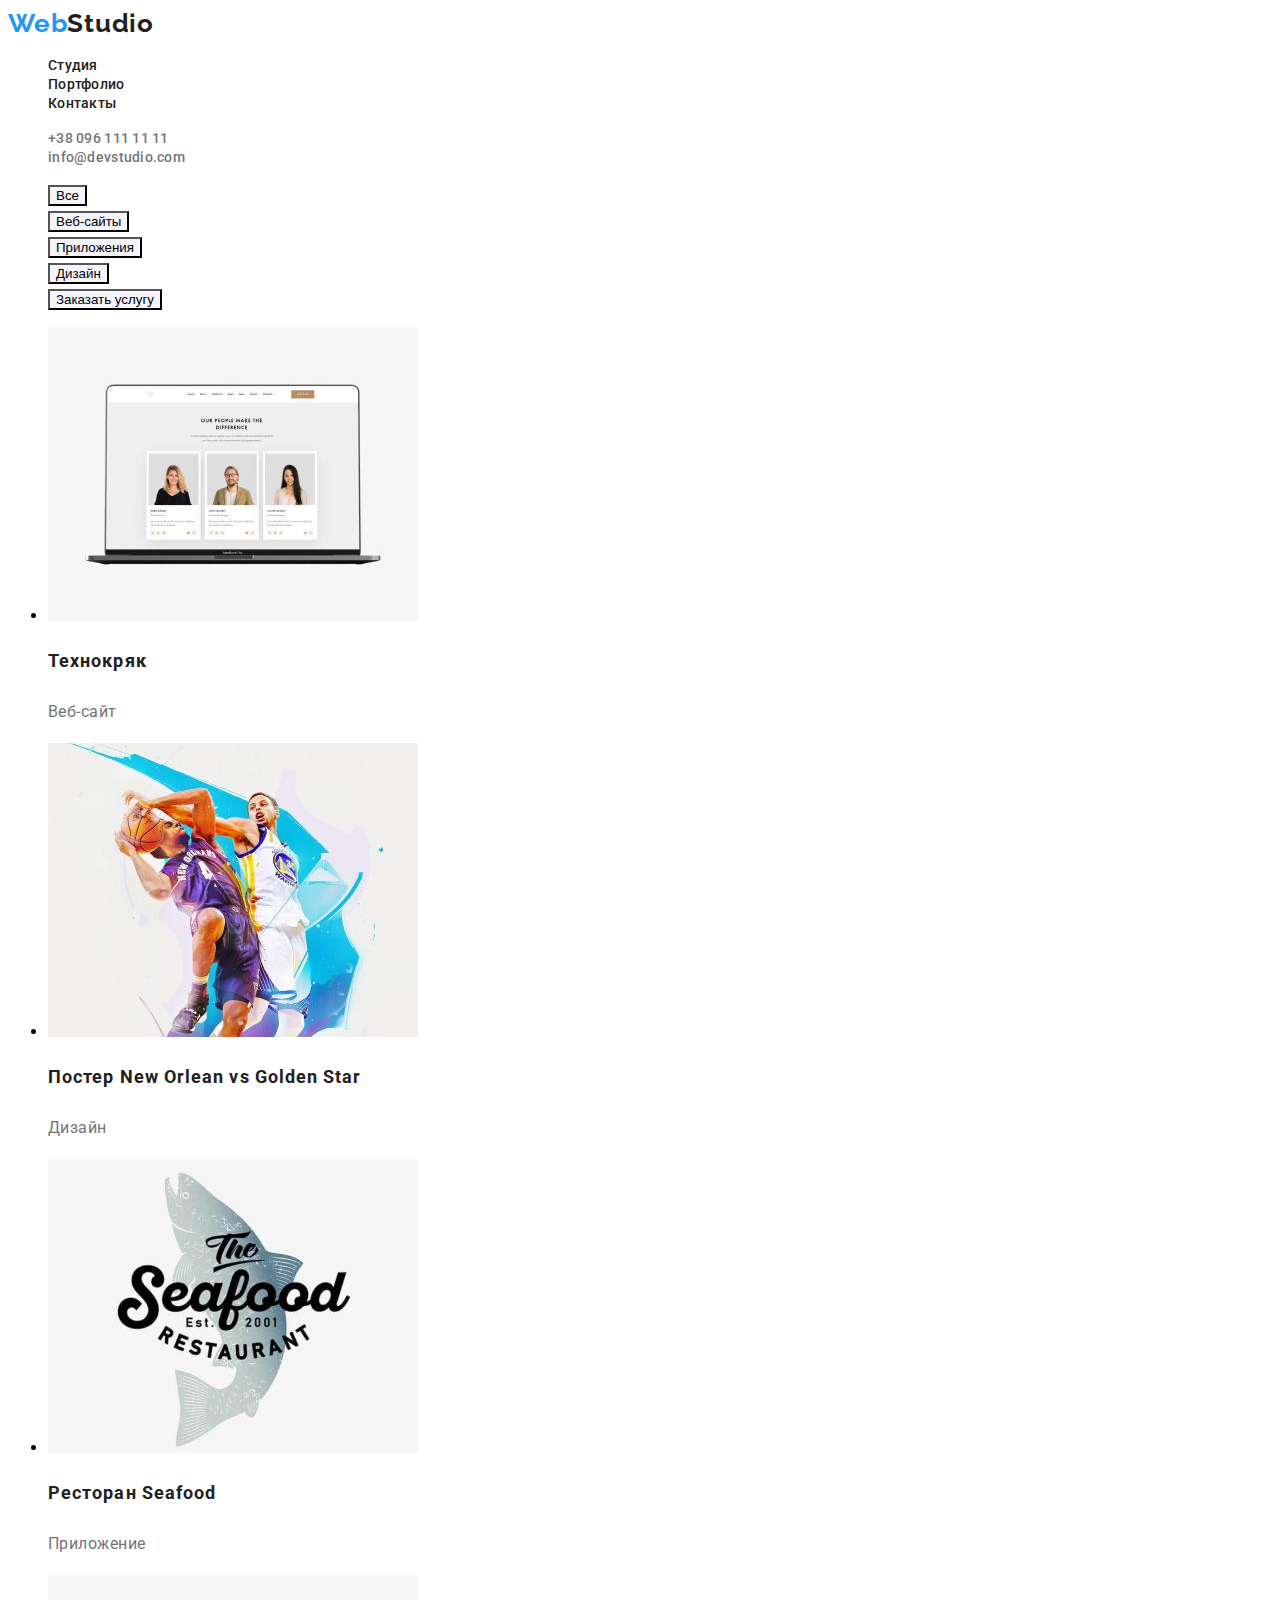
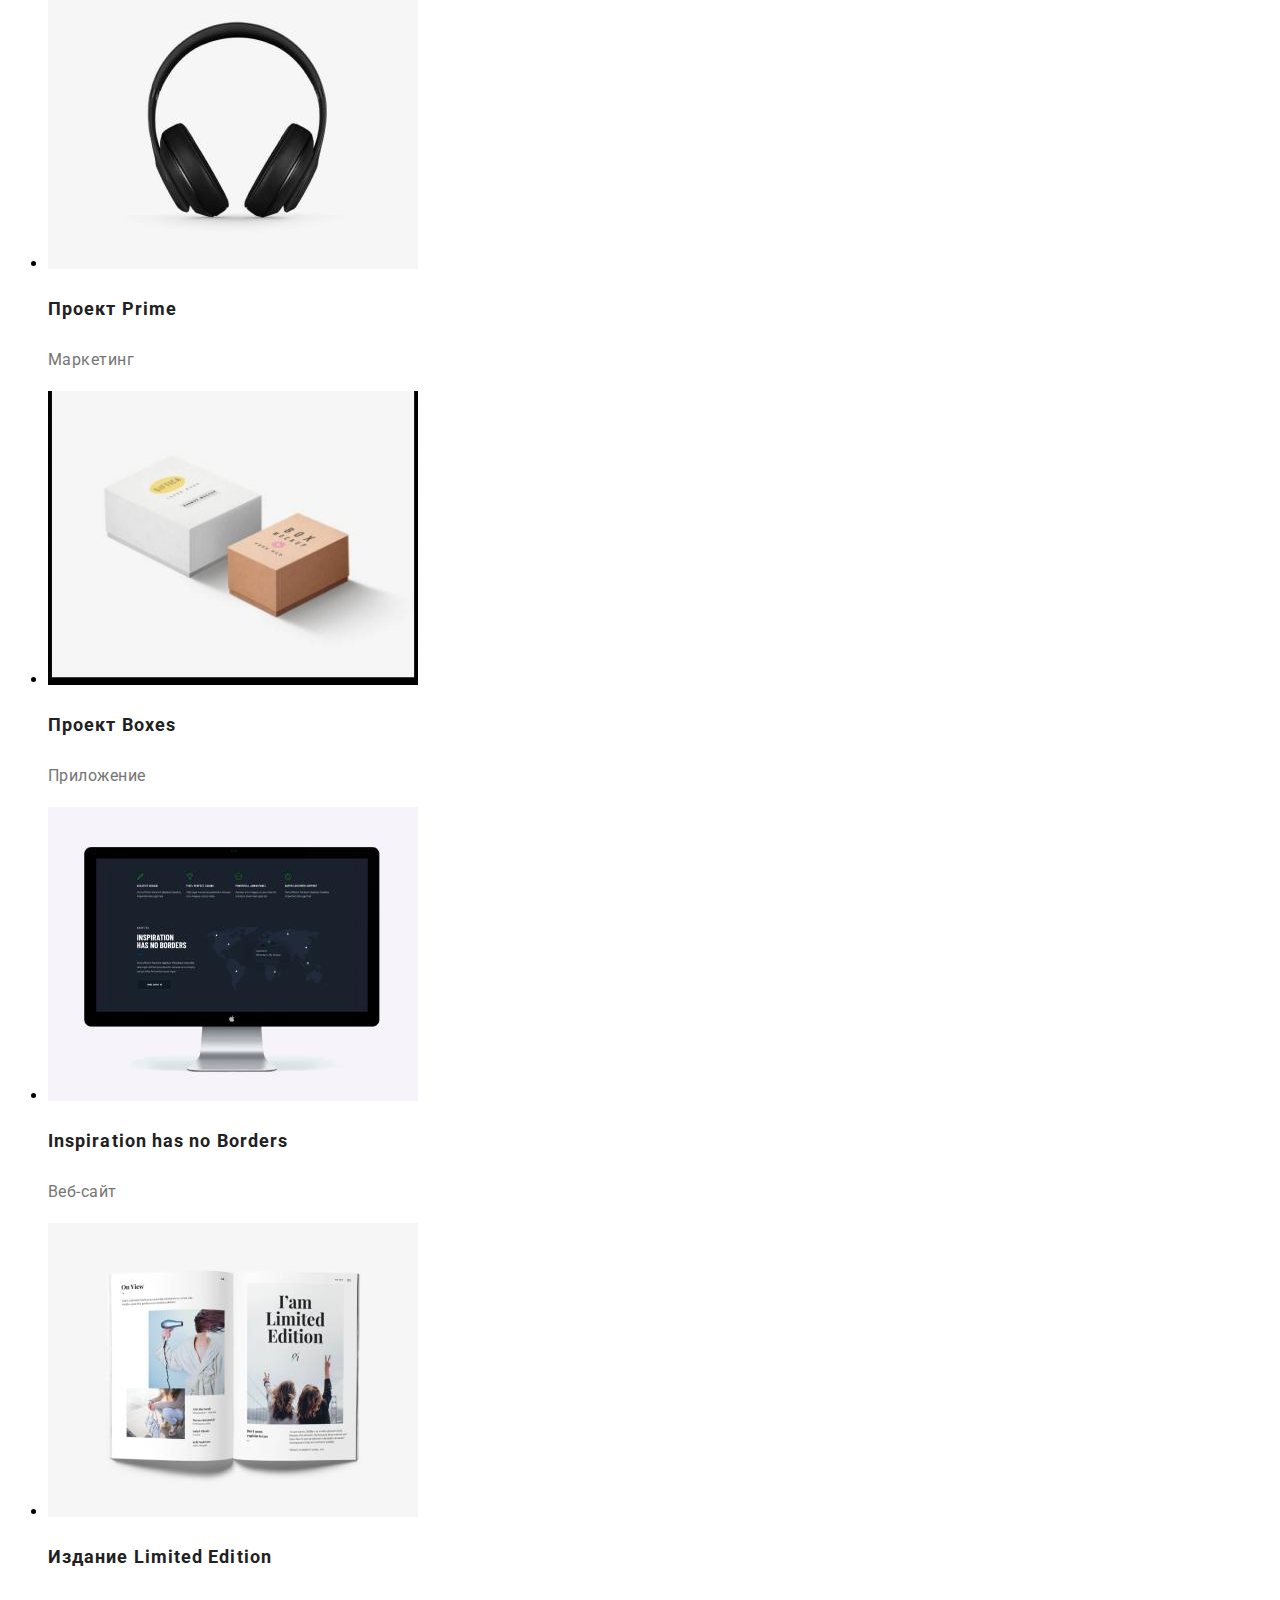
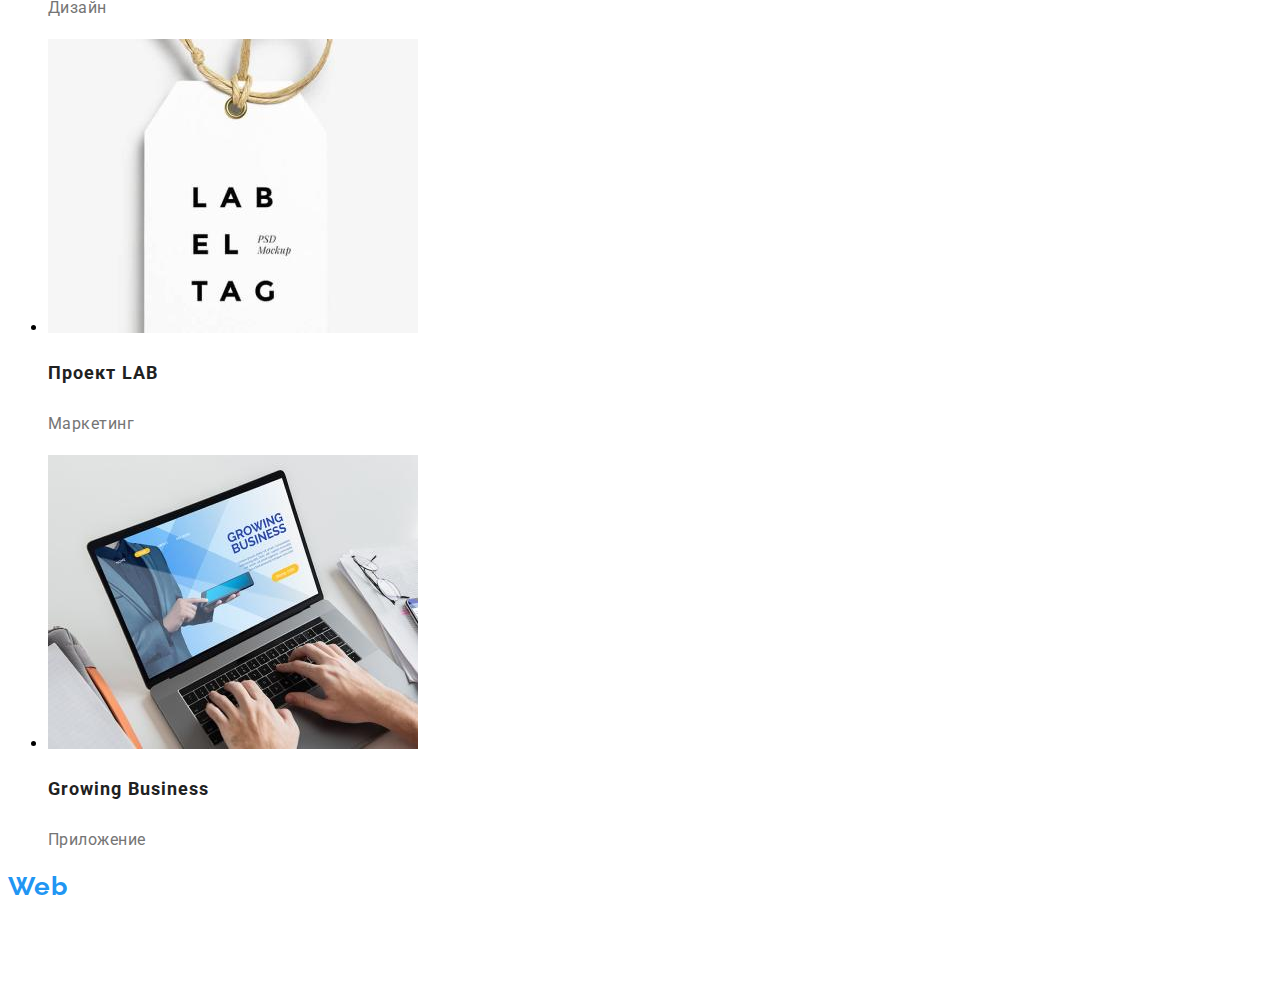
==== portfolio.html @ 53136eb0 "goit-markup-hw-02" ====
<!DOCTYPE html>
<html lang="ru">
<head>
    <meta charset="UTF-8">
    <meta http-equiv="X-UA-Compatible" content="IE=edge">
    <meta name="viewport" content="width=device-width, initial-scale=1.0">
    <title>Portfolio</title>
    <link rel="preconnect" href="https://fonts.googleapis.com">
    <link rel="preconnect" href="https://fonts.gstatic.com" crossorigin>
    <link href="https://fonts.googleapis.com/css2?family=Raleway:wght@700&display=swap" rel="stylesheet">
    <link rel="preconnect" href="https://fonts.googleapis.com">
    <link rel="preconnect" href="https://fonts.gstatic.com" crossorigin>
    <link href="https://fonts.googleapis.com/css2?family=Roboto:wght@400;500;700&display=swap" rel="stylesheet">
    <link rel="stylesheet" href="/css/styles.css" />
</head>
<body>
    <header>
        <nav class="header-nav">
            <a class="link logo" href=""><span class="logo0" lang="en">Web</span><span class="logo1" lang="en">Studio</span></a>
            <ul class="list menu-list">
                <li>
                    <a class="menu-link link" href="index.html">Студия</a>
                </li>
                <li>
                    <a class="menu-link link" href="portfolio.html">Портфолио</a>
                </li>
                <li>
                    <a class="menu-link link" href="">Контакты</a>
                </li>
            </ul>
        </nav>
        <ul class="list menu-list">
            <li>
                <a class="header-contact link" href="tel:+380961111111">+38 096 111 11 11</a>
            </li>
            <li>
                <a class="header-contact link" href="mailto:info@devstudio.com">info@devstudio.com</a>
            </li>
        </ul>
    </header>
    <main>
        <section>
            <h2 hidden>Перечень услуг</h2>
            <ul class="list btn-menu">
                <li class="btn-list">
                    <button class="btn-item" type="button" cursor: pointer>Все</button>
                </li>
                <li class="btn-list">
                    <button class="btn-item" type="button">Веб-сайты</button>
                </li>
                <li class="btn-list">
                    <button class="btn-item" type="button">Приложения</button>
                </li>
                <li class="btn-list">
                    <button class="btn-item" type="button">Дизайн</button>
                </li>
                <li class="btn-list">
                    <button class="btn-item" type="button">Заказать услугу</button>
                </li>
            </ul>
            <ul>
                <li><img src="/images/Технокряк.jpg" alt="site" width="370" height="294">
                    <h3 class="project-title">Технокряк</h3>
                    <p class="project-body">Веб-сайт</p>
                </li>
                <li><img src="/images/Постер.jpg" alt="design" width="370" height="294">
                    <h3 class="project-title">Постер <span lang="en">New Orlean vs Golden Star</span> </h3>
                    <p class="project-body">Дизайн</p>
                </li>
                <li><img src="/images/Ресторан.jpg" alt="app" width="370" height="294">
                    <h3 class="project-title">Ресторан <span lang="en">Seafood</span></h3>
                    <p class="project-body">Приложение</p>
                </li>
                <li><img src="/images/Prime.jpg" alt="marketing" width="370" height="294"">
                    <h3 class="project-title">Проект <span lang="en">Prime</span></h3>
                    <p class="project-body">Маркетинг</p>
                </li>
                <li><img src="/images/Boxes.jpg" alt="app" width="370" height="294">
                    <h3 class="project-title">Проект <span lang="en">Boxes</span></h3>
                    <p class="project-body">Приложение</p>
                
                </li>
                <li><img src="/images/Inspiration.jpg" alt="site" width="370" height="294">
                    <h3 class="project-title" lang="en">Inspiration has no Borders</h3>
                    <p class="project-body">Веб-сайт</p>
                </li>
                <li><img src="/images/Издание.jpg" alt="design" width="370" height="294">
                    <h3 class="project-title">Издание <span lang="en">Limited Edition</span></h3>
                    <p class="project-body">Дизайн</p>
                </li>
                <li><img src="/images/LAB.jpg" alt="marketing" width="370" height="294">
                    <h3 class="project-title">Проект <span lang="en">LAB</span></h3>
                    <p class="project-body">Маркетинг</p>
                </li>
                <li><img src="/images/Growing.jpg" alt="app" width="370" height="294">
                    <h3 class="project-title" lang="en">Growing Business</h3>
                    <p class="project-body">Приложение</p>
                </li>
            </ul>
        </section>
        

    </main>
    <footer>
        <a class="link logo" href=""><span class="logo0" lang="en">Web</span><span class="logo2" lang="en">Studio</span></a>
        <address>
            <a class="address-city" href="https://goo.gl/maps/vY3BDn3XB5CnUUM28" target="_blank" rel="noopener noferrer">г.
                Киев, пр-т Леси Украинки,26</a>
            <ul class=" list menu-list">
                <li>
                    <a class="footer-contact link" href="info@example.com">info@example.com</a>
                </li>
                <li>
                    <a class="footer-contact link" href="tel:+380991111111">+38 099 111 11 11</a>
                </li>
            </ul>
        </address>
    </footer>
</body>
</html>
---- css/styles.css ----
:root {
  --header-color: #212121;
  --logo-color: #2196f3;
  --primary-title-color: #212121;
  --second-title-color: #ffffff;
  --primary-text-color: #757575;
  --second-text-color: #ffffff;
  --accent-text-color: #2196f3;
}

body {
  font-family: "Roboto", sans-serif;
}

.list {
  list-style: none;
}

.link {
  text-decoration: none;
}

/*Studio-header*/

.logo0 {
  font-family: "Raleway";
  font-style: normal;
  font-weight: bold;
  font-size: 26px;
  line-height: 1.19;
  letter-spacing: 0.03em;
  color: var(--logo-color);
}

.logo1 {
  font-family: "Raleway";
  font-style: normal;
  font-weight: bold;
  font-size: 26px;
  line-height: 1.19;
  letter-spacing: 0.03em;
  color: var(--primary-title-color);
}

.menu-link {
  font-weight: 500;
  font-size: 14px;
  line-height: 1.14;
  letter-spacing: 0.02em;
  color: var(--header-color);
}

.menu-link:hover,
.menu-link:focus {
  color: var(--accent-text-color);
}

.header-contact:hover,
.header-contact:focus {
  color: var(--accent-text-color);
}

.header-contact {
  font-weight: 500;
  font-size: 14px;
  line-height: 1.14;
  letter-spacing: 0.02em;
  color: var(--primary-text-color);
}

/*Studio-main*/

.main-title {
  font-weight: 900;
  font-size: 44px;
  line-height: 1.36;
  letter-spacing: 0.06em;
  color: var(--second-title-color);
}

.btn-title {
  background: #2196f3;
  box-shadow: 0px 4px 4px rgba(0, 0, 0, 0.15);
  border-radius: 4px;
  color: var(--second-title-color);
}

.attribute-title {
  font-weight: bold;
  font-size: 14px;
  line-height: 1.14;
  letter-spacing: 0.03em;
  color: var(--primary-title-color);
}

.attribute-body {
  font-size: 14px;
  line-height: 1.71;
  letter-spacing: 0.03em;
  color: var(--primary-text-color);
}

.second-title {
  font-weight: bold;
  font-size: 36px;
  line-height: 1.16;
  letter-spacing: 0.03em;
  color: var(--primary-title-color);
}

.team-title {
  font-weight: bold;
  font-size: 36px;
  line-height: 1.16;
  letter-spacing: 0.03em;
  color: var(--primary-title-color);
}

.team-name {
  font-weight: 500;
  font-size: 16px;
  line-height: 1.18;
  letter-spacing: 0.03em;
  color: var(--primary-title-color);
}

.team-pos {
  font-size: 16px;
  line-height: 1.18;
  letter-spacing: 0.03em;
  color: var(--primary-text-color);
}

/*Studio-footer*/

.logo2 {
  font-family: "Raleway";
  font-style: normal;
  font-weight: bold;
  font-size: 26px;
  line-height: 1.19;
  letter-spacing: 0.03em;
  color: var(--second-title-color);
}

.address-city {
  font-weight: normal;
  font-size: 14px;
  line-height: 1.71;
  letter-spacing: 0.03em;
  color: var(--second-text-color);
}

.footer-contact {
  font-weight: 500;
  font-size: 14px;
  line-height: 1.71;
  letter-spacing: 0.03em;
  color: rgba(255, 255, 255, 0.6);
}

.footer-contact:hover,
.footer-contact:focus {
  color: var(--accent-text-color);
}

/*Portfolio-main*/

.btn-menu {
  font-weight: 500;
  font-size: 16px;
  line-height: 1.62;
  letter-spacing: 0.03em;
  color: var(--primary-title-color);
}

.btn-item {
  background-color: #f5f4fa;
}

.btn-item:hover,
.btn-item:focus {
  color: var(--second-title-color);
  background-color: var(--accent-text-color);
}

.project-title {
  font-weight: bold;
  font-size: 18px;
  line-height: 2;
  letter-spacing: 0.06em;
  color: var(--primary-title-color);
}

.project-body {
  font-size: 16px;
  line-height: 1.87;
  letter-spacing: 0.03em;
  color: var(--primary-text-color);
}
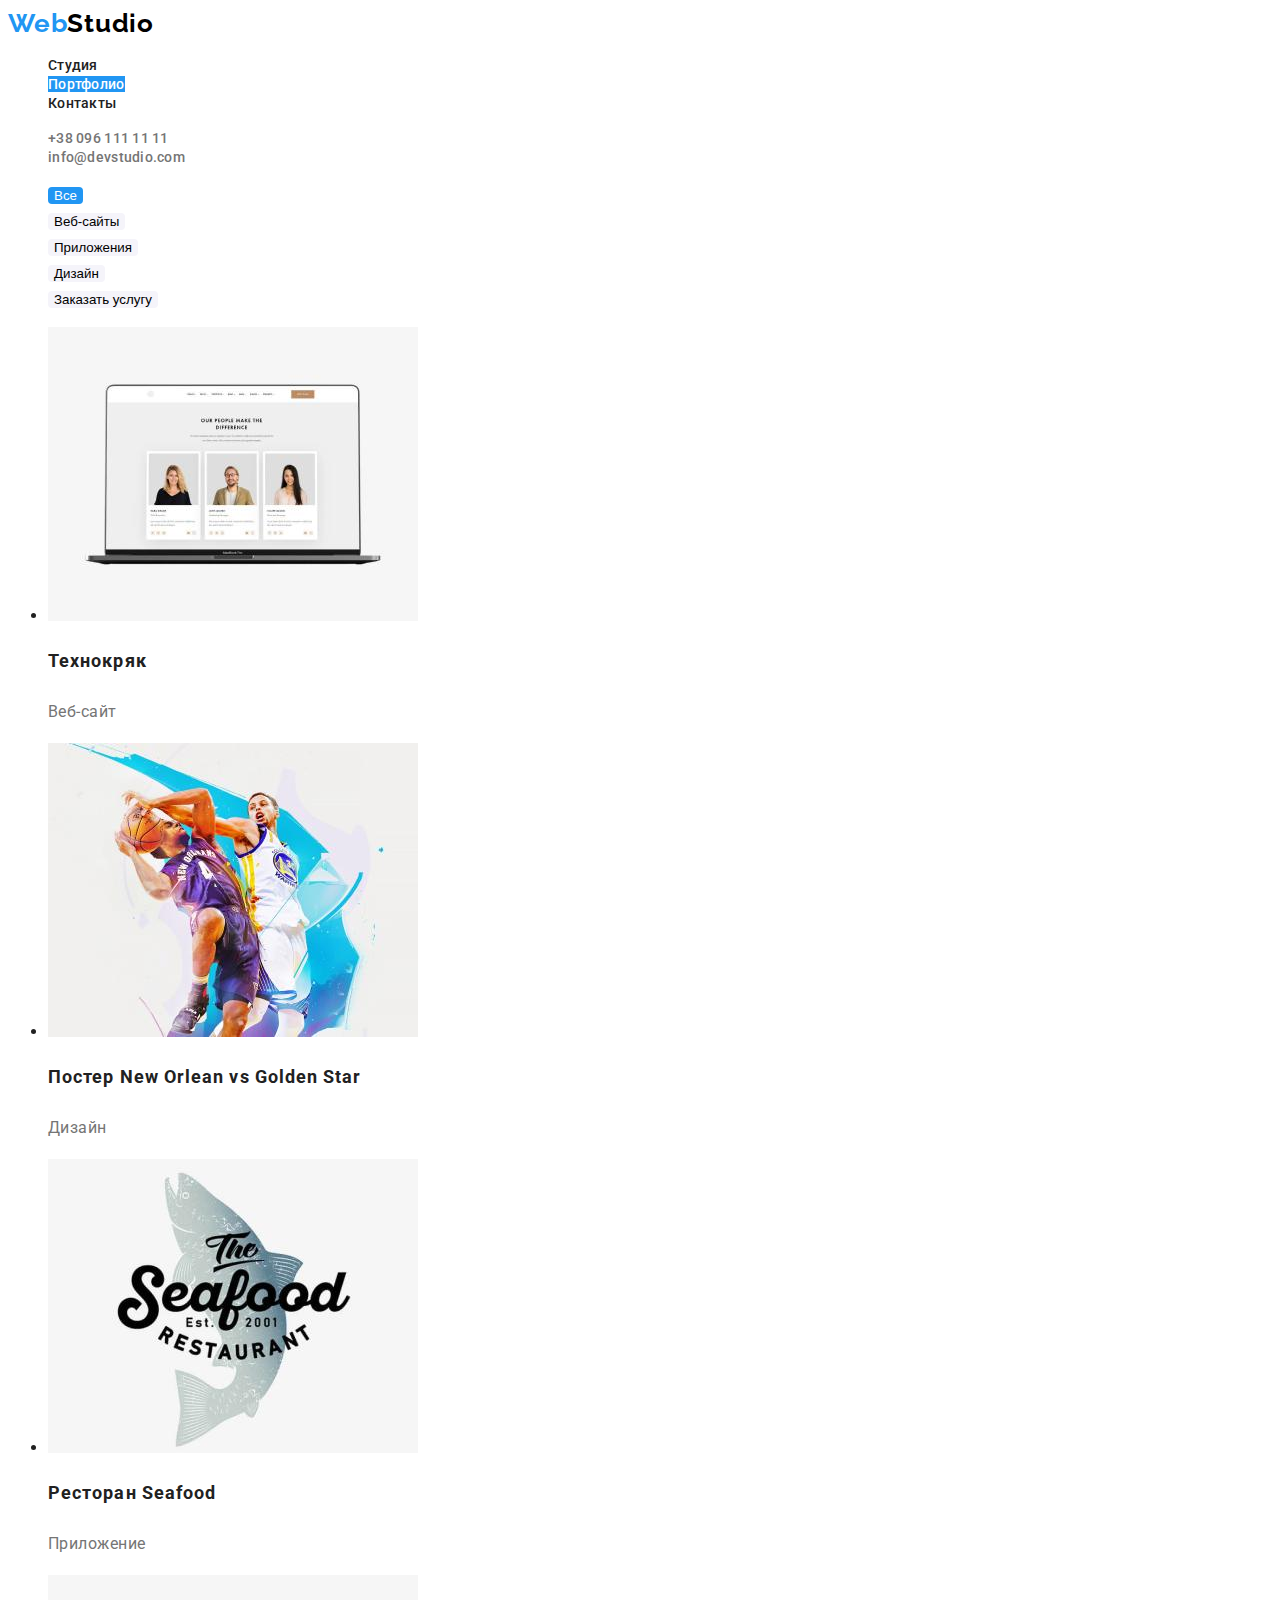
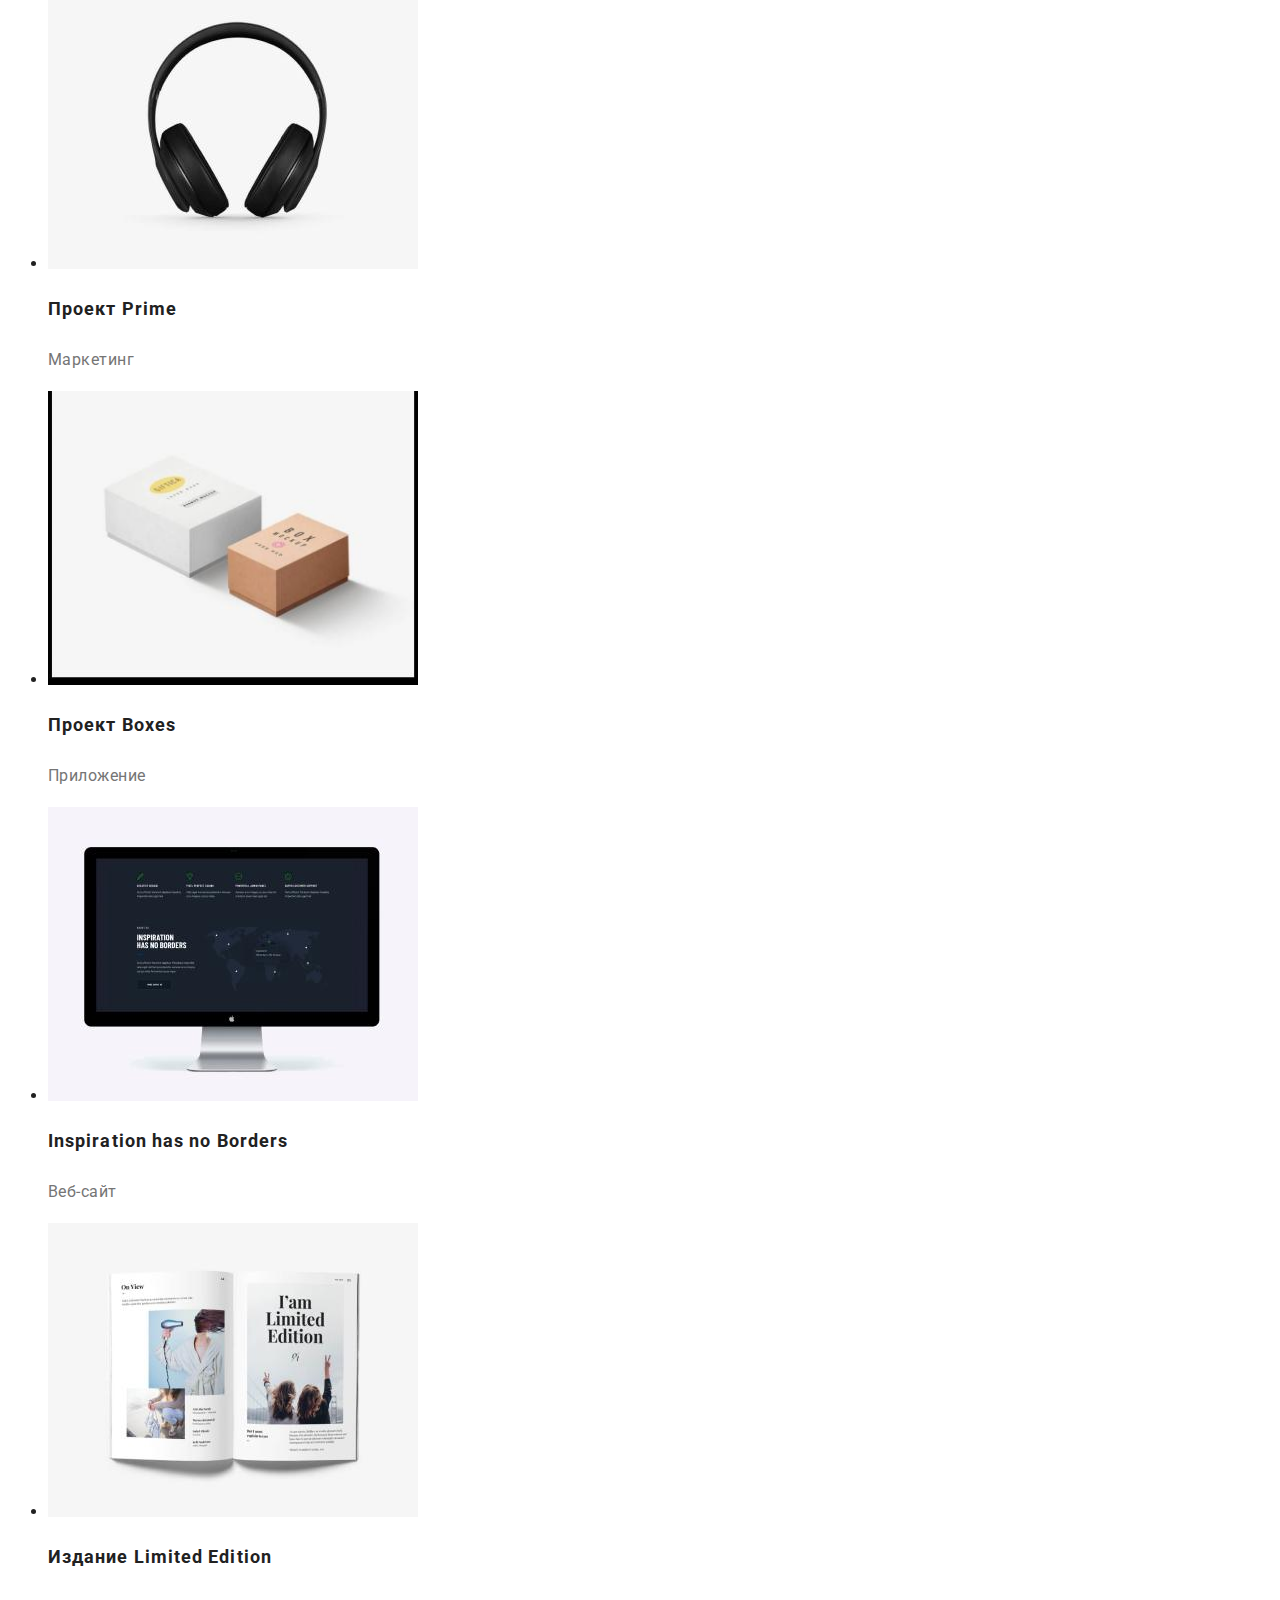
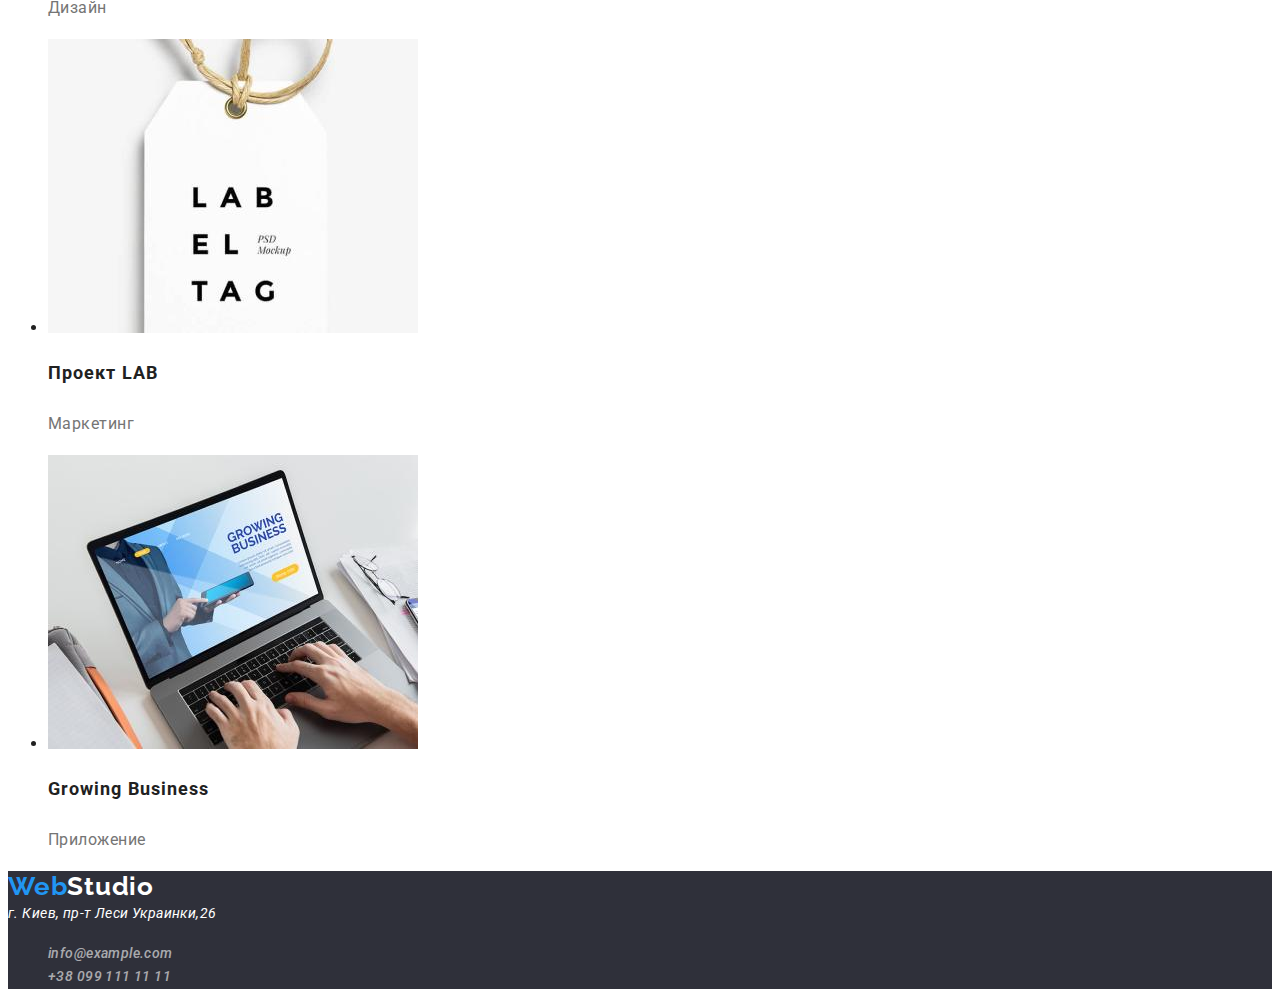
==== commit 4ecbdccf: "goit-markup-hw-02" ====
--- a/portfolio.html
+++ b/portfolio.html
@@ -16,13 +16,13 @@
 <body>
     <header>
         <nav class="header-nav">
-            <a class="link logo" href=""><span class="logo0" lang="en">Web</span><span class="logo1" lang="en">Studio</span></a>
+            <a class="link logo" href="">Web<span class="logo1" lang="en">Studio</span></a>
             <ul class="list menu-list">
                 <li>
-                    <a class="menu-link link" href="index.html">Студия</a>
+                    <a class="menu-link link " href="index.html">Студия</a>
                 </li>
                 <li>
-                    <a class="menu-link link" href="portfolio.html">Портфолио</a>
+                    <a class="menu-link link current" href="portfolio.html">Портфолио</a>
                 </li>
                 <li>
                     <a class="menu-link link" href="">Контакты</a>
@@ -43,7 +43,7 @@
             <h2 hidden>Перечень услуг</h2>
             <ul class="list btn-menu">
                 <li class="btn-list">
-                    <button class="btn-item" type="button" cursor: pointer>Все</button>
+                    <button class="btn-item active" type="button">Все</button>
                 </li>
                 <li class="btn-list">
                     <button class="btn-item" type="button">Веб-сайты</button>
@@ -101,11 +101,10 @@
         
 
     </main>
-    <footer>
-        <a class="link logo" href=""><span class="logo0" lang="en">Web</span><span class="logo2" lang="en">Studio</span></a>
+    <footer class="hero">
+        <a class="link logo" href="">Web<span class="logo2" lang="en">Studio</span></a>
         <address>
-            <a class="address-city" href="https://goo.gl/maps/vY3BDn3XB5CnUUM28" target="_blank" rel="noopener noferrer">г.
-                Киев, пр-т Леси Украинки,26</a>
+            <a class="address-city link" href="https://goo.gl/maps/vY3BDn3XB5CnUUM28">г. Киев, пр-т Леси Украинки,26</a>
             <ul class=" list menu-list">
                 <li>
                     <a class="footer-contact link" href="info@example.com">info@example.com</a>
--- a/css/styles.css
+++ b/css/styles.css
@@ -1,15 +1,18 @@
 :root {
   --header-color: #212121;
   --logo-color: #2196f3;
-  --primary-title-color: #212121;
-  --second-title-color: #ffffff;
+  --logo1-color: #000000;
+  --hero-color: #2f303a;
+  --primary-title-color: #ffffff;
   --primary-text-color: #757575;
-  --second-text-color: #ffffff;
-  --accent-text-color: #2196f3;
+  --btn-item-color: #f5f4fa;
+  --footer-contact: rgba(255, 255, 255, 0.6);
+  --team-color: #f5f4fa;
 }
 
 body {
   font-family: "Roboto", sans-serif;
+  color: var(--header-color);
 }
 
 .list {
@@ -22,7 +25,7 @@
 
 /*Studio-header*/
 
-.logo0 {
+.logo {
   font-family: "Raleway";
   font-style: normal;
   font-weight: bold;
@@ -33,13 +36,13 @@
 }
 
 .logo1 {
-  font-family: "Raleway";
+  font-family: Raleway;
   font-style: normal;
   font-weight: bold;
   font-size: 26px;
   line-height: 1.19;
   letter-spacing: 0.03em;
-  color: var(--primary-title-color);
+  color: var(--logo1-color);
 }
 
 .menu-link {
@@ -50,14 +53,17 @@
   color: var(--header-color);
 }
 
+.current:hover {
+  color: var(--logo-color);
+}
+
 .menu-link:hover,
-.menu-link:focus {
-  color: var(--accent-text-color);
-}
-
+.menu-link:focus,
 .header-contact:hover,
-.header-contact:focus {
-  color: var(--accent-text-color);
+.header-contact:focus,
+.footer-contact:hover,
+.footer-contact:focus {
+  color: var(--logo-color);
 }
 
 .header-contact {
@@ -69,20 +75,31 @@
 }
 
 /*Studio-main*/
+
+.hero {
+  background-color: var(--hero-color);
+}
 
 .main-title {
   font-weight: 900;
   font-size: 44px;
   line-height: 1.36;
   letter-spacing: 0.06em;
-  color: var(--second-title-color);
+  color: var(--primary-title-color);
 }
 
 .btn-title {
-  background: #2196f3;
+  font-family: "Roboto";
+  font-style: normal;
+  font-weight: bold;
+  font-size: 16px;
+  line-height: 1.87;
+  background: var(--logo-color);
   box-shadow: 0px 4px 4px rgba(0, 0, 0, 0.15);
+  border: 0;
   border-radius: 4px;
-  color: var(--second-title-color);
+  color: var(--primary-title-color);
+  cursor: pointer;
 }
 
 .attribute-title {
@@ -90,7 +107,7 @@
   font-size: 14px;
   line-height: 1.14;
   letter-spacing: 0.03em;
-  color: var(--primary-title-color);
+  color: var(--header-color);
 }
 
 .attribute-body {
@@ -105,15 +122,19 @@
   font-size: 36px;
   line-height: 1.16;
   letter-spacing: 0.03em;
-  color: var(--primary-title-color);
-}
-
-.team-title {
+  color: var(--header-color);
+}
+
+.team {
+  background-color: #f5f4fa;
+}
+
+.team .team-title {
   font-weight: bold;
   font-size: 36px;
   line-height: 1.16;
   letter-spacing: 0.03em;
-  color: var(--primary-title-color);
+  color: var(--header-color);
 }
 
 .team-name {
@@ -121,7 +142,7 @@
   font-size: 16px;
   line-height: 1.18;
   letter-spacing: 0.03em;
-  color: var(--primary-title-color);
+  color: var(--header-color);
 }
 
 .team-pos {
@@ -140,7 +161,7 @@
   font-size: 26px;
   line-height: 1.19;
   letter-spacing: 0.03em;
-  color: var(--second-title-color);
+  color: var(--primary-title-color);
 }
 
 .address-city {
@@ -148,7 +169,7 @@
   font-size: 14px;
   line-height: 1.71;
   letter-spacing: 0.03em;
-  color: var(--second-text-color);
+  color: var(--primary-title-color);
 }
 
 .footer-contact {
@@ -156,32 +177,36 @@
   font-size: 14px;
   line-height: 1.71;
   letter-spacing: 0.03em;
-  color: rgba(255, 255, 255, 0.6);
-}
-
-.footer-contact:hover,
-.footer-contact:focus {
-  color: var(--accent-text-color);
+  color: var(--footer-contact);
 }
 
 /*Portfolio-main*/
 
 .btn-menu {
+  font-family: Roboto;
+  font-style: normal;
   font-weight: 500;
   font-size: 16px;
   line-height: 1.62;
   letter-spacing: 0.03em;
-  color: var(--primary-title-color);
+  color: var(--header-color);
 }
 
 .btn-item {
-  background-color: #f5f4fa;
+  border-radius: 4px;
+  border: 0;
+  background-color: var(--btn-item-color);
+  cursor: pointer;
 }
 
 .btn-item:hover,
 .btn-item:focus {
-  color: var(--second-title-color);
-  background-color: var(--accent-text-color);
+  color: var(--primary-title-color);
+  background-color: var(--logo-color);
+}
+
+.btn-item:active {
+  background-color: var(--logo-color);
 }
 
 .project-title {
@@ -189,7 +214,7 @@
   font-size: 18px;
   line-height: 2;
   letter-spacing: 0.06em;
-  color: var(--primary-title-color);
+  color: var(--header-color);
 }
 
 .project-body {
@@ -198,3 +223,15 @@
   letter-spacing: 0.03em;
   color: var(--primary-text-color);
 }
+
+.active,
+.btn-item:hover {
+  color: var(--primary-title-color);
+  background-color: var(--logo-color);
+}
+
+.current,
+.menu-link:hover {
+  color: var(--primary-title-color);
+  background-color: var(--logo-color);
+}
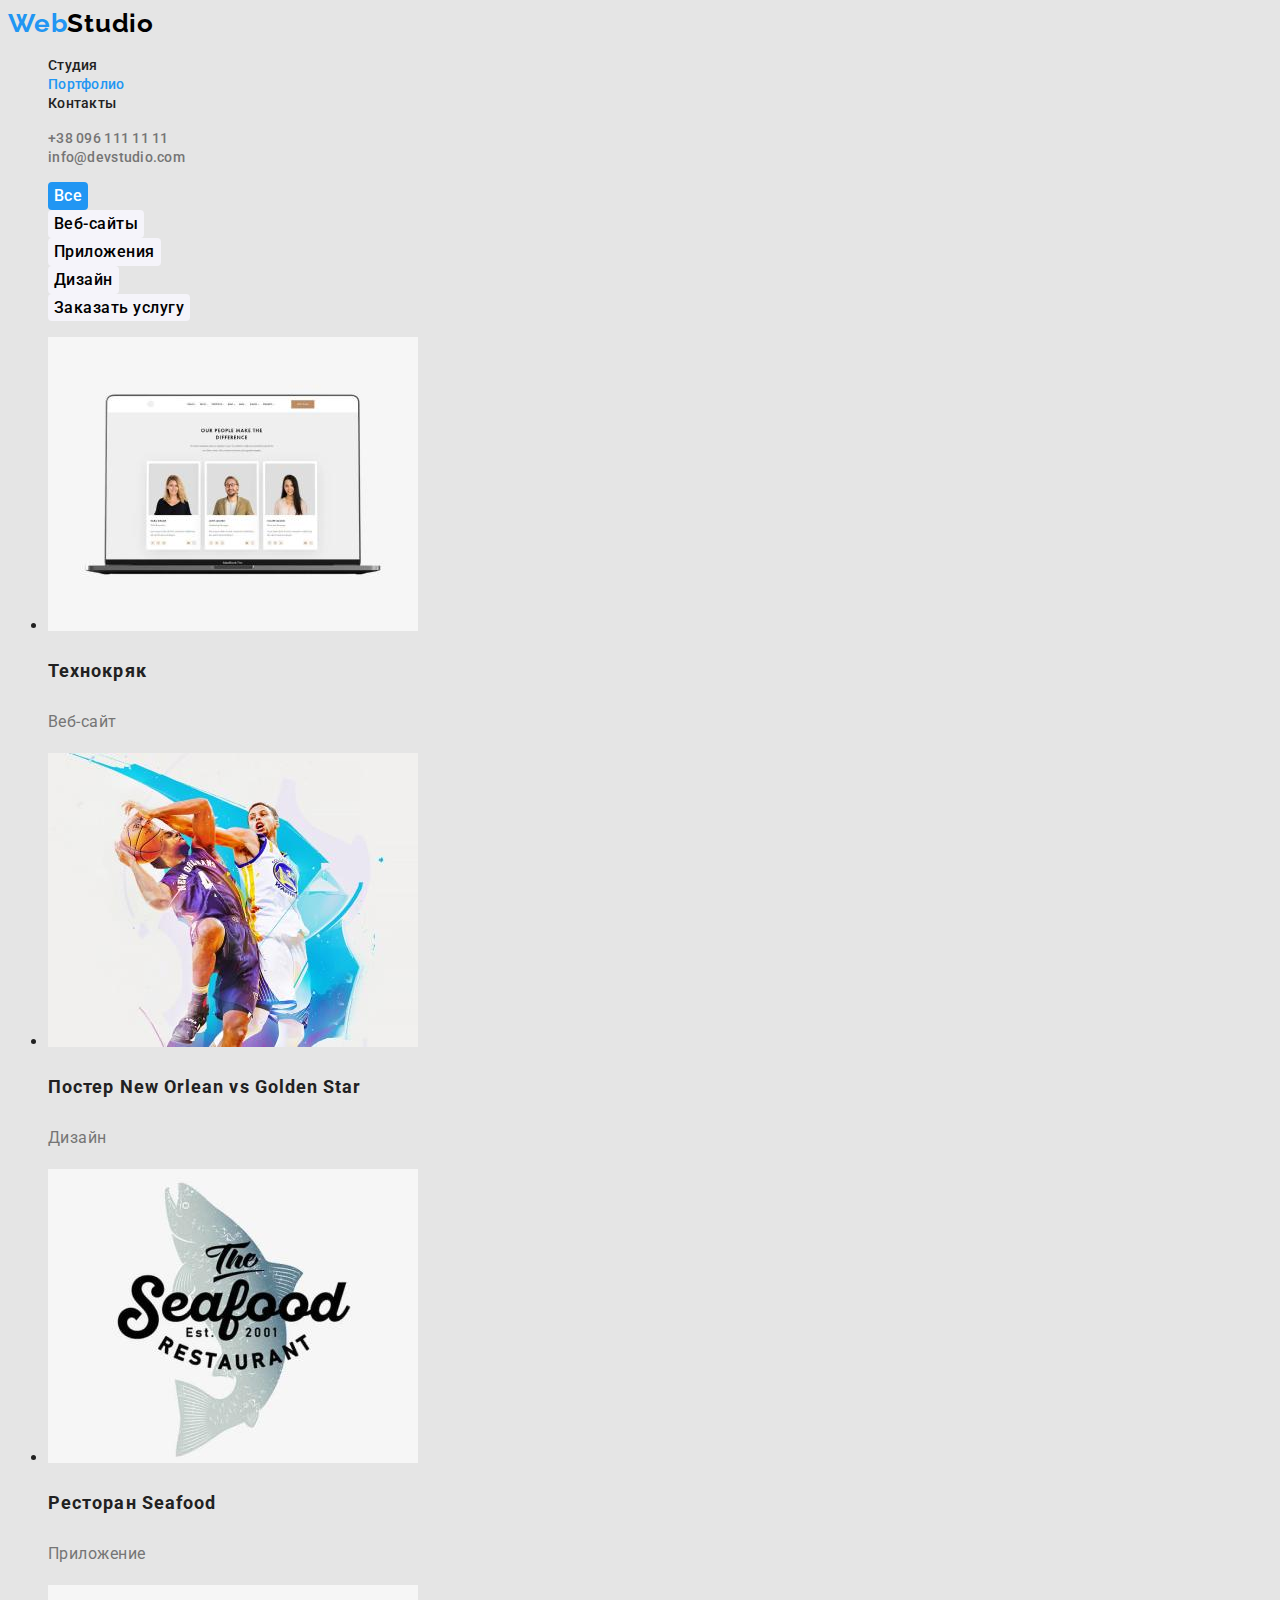
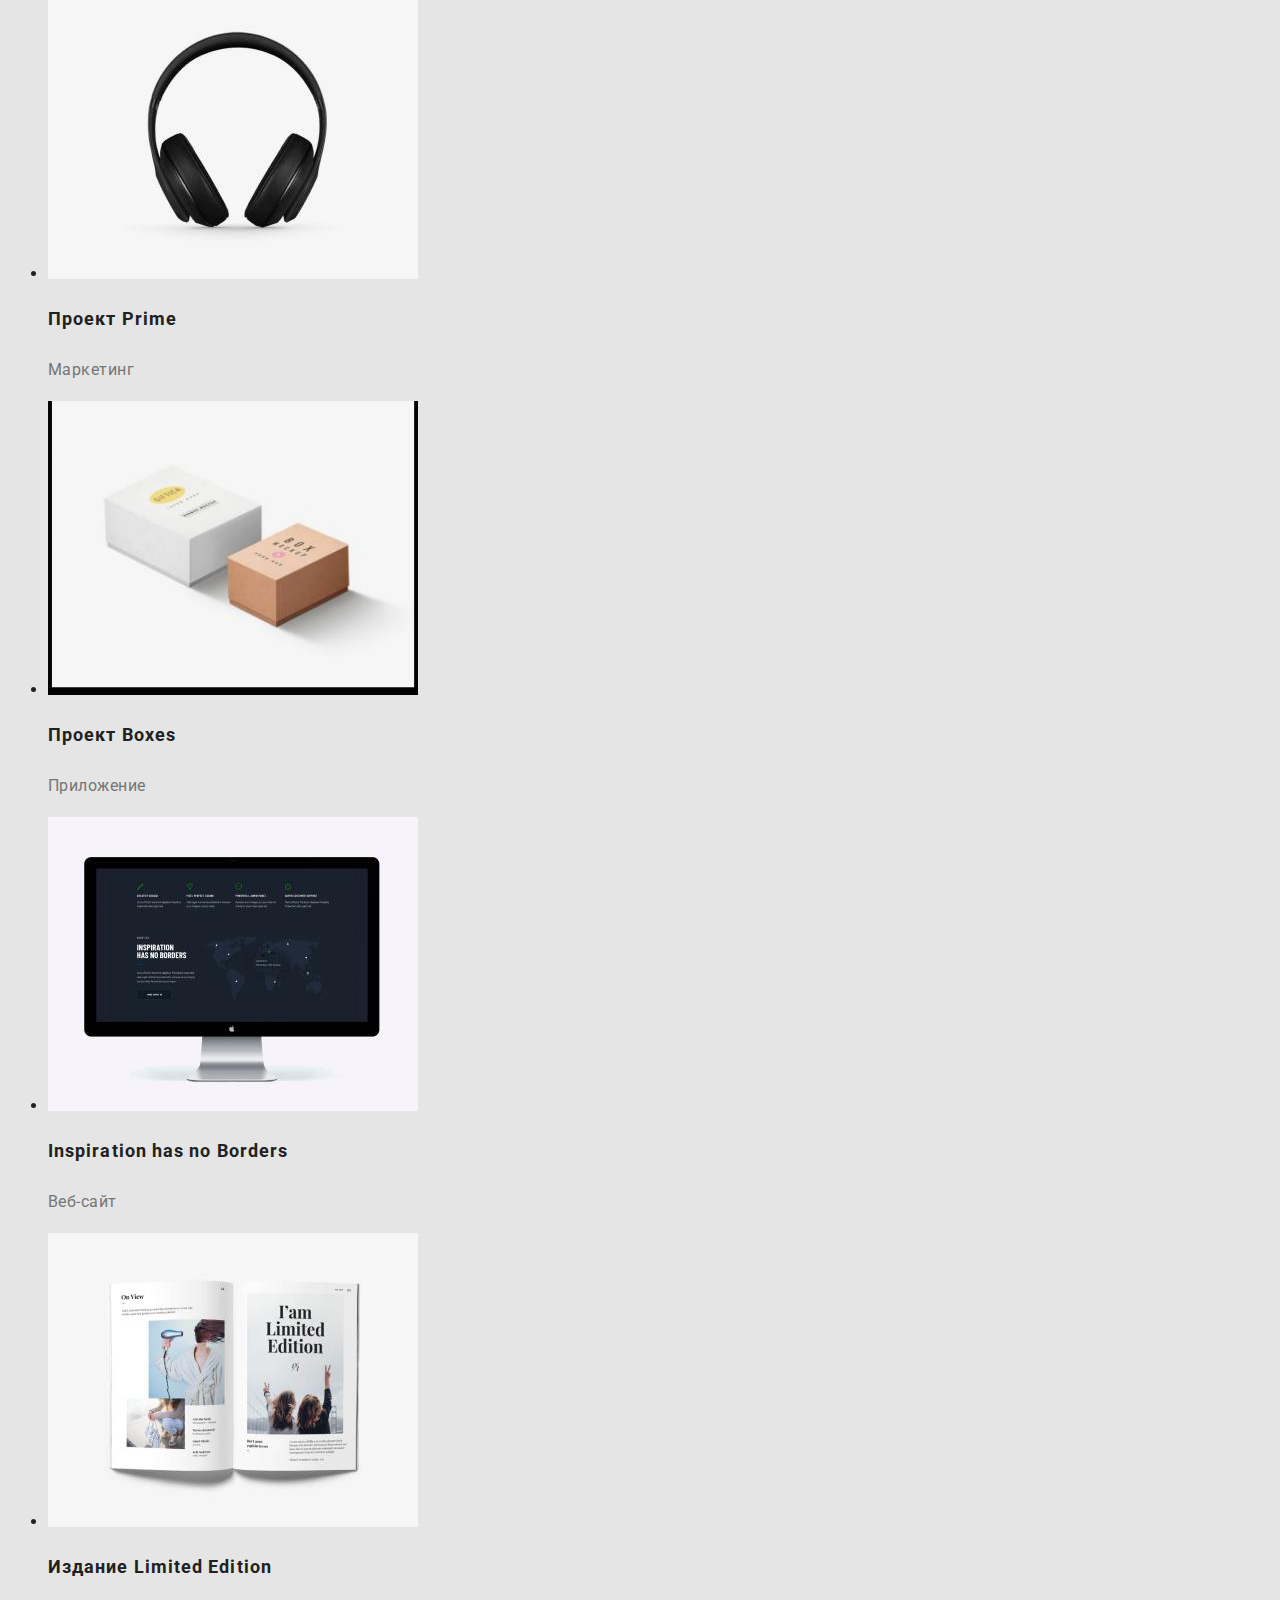
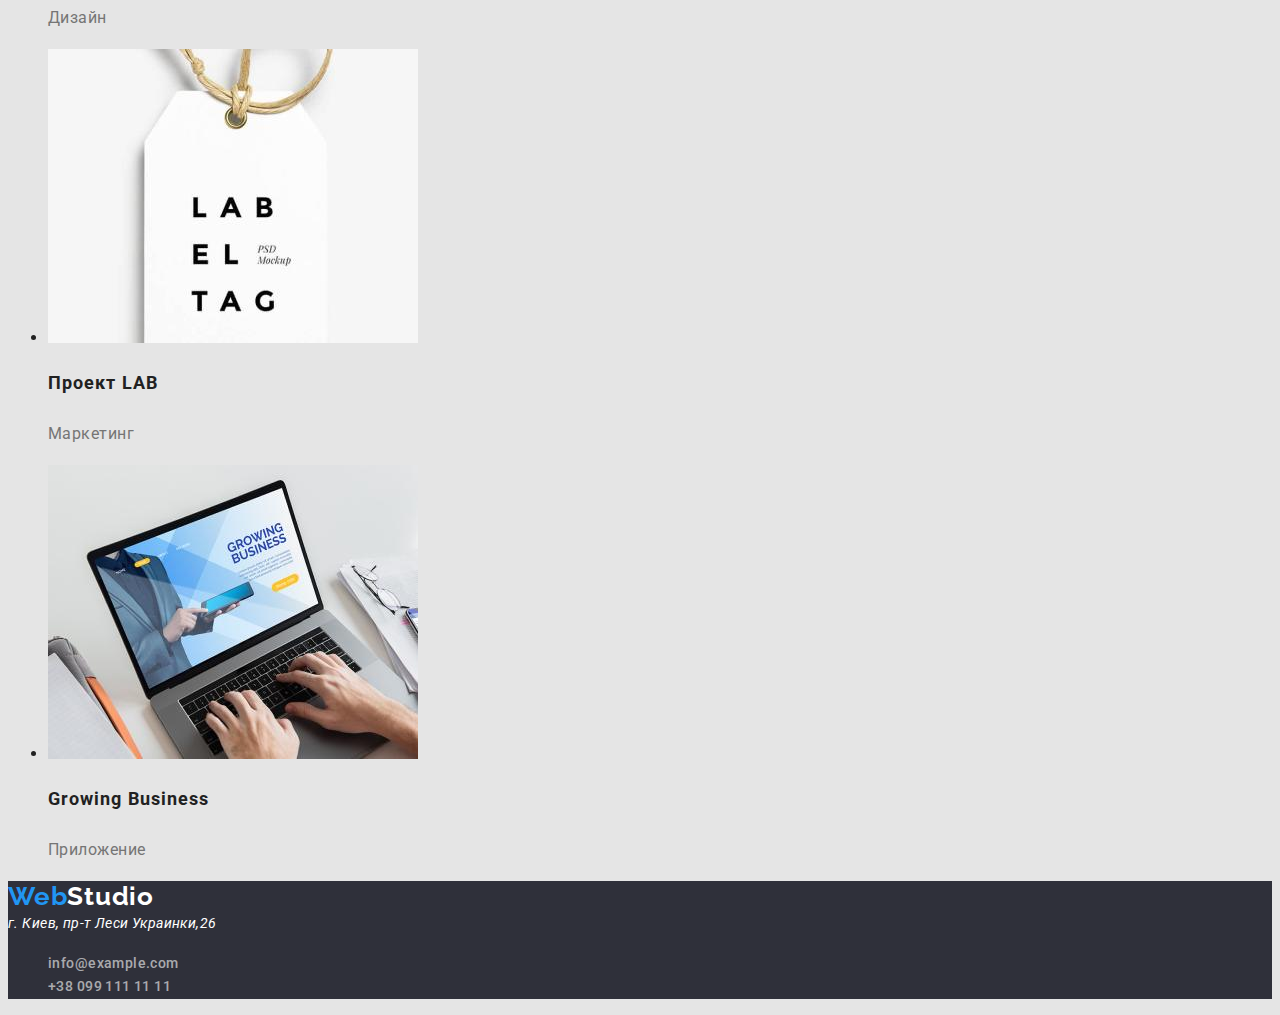
==== commit c199f1dc: "goit-markup-hw-02" ====
--- a/portfolio.html
+++ b/portfolio.html
@@ -11,7 +11,7 @@
     <link rel="preconnect" href="https://fonts.googleapis.com">
     <link rel="preconnect" href="https://fonts.gstatic.com" crossorigin>
     <link href="https://fonts.googleapis.com/css2?family=Roboto:wght@400;500;700&display=swap" rel="stylesheet">
-    <link rel="stylesheet" href="/css/styles.css" />
+    <link rel="stylesheet" href="./css/styles.css" />
 </head>
 <body>
     <header>
@@ -59,23 +59,23 @@
                 </li>
             </ul>
             <ul>
-                <li><img src="/images/Технокряк.jpg" alt="site" width="370" height="294">
+                <li><img src="./images/Технокряк.jpg" alt="site" width="370" height="294">
                     <h3 class="project-title">Технокряк</h3>
                     <p class="project-body">Веб-сайт</p>
                 </li>
-                <li><img src="/images/Постер.jpg" alt="design" width="370" height="294">
+                <li><img src="./images/Постер.jpg" alt="design" width="370" height="294">
                     <h3 class="project-title">Постер <span lang="en">New Orlean vs Golden Star</span> </h3>
                     <p class="project-body">Дизайн</p>
                 </li>
-                <li><img src="/images/Ресторан.jpg" alt="app" width="370" height="294">
+                <li><img src="./images/Ресторан.jpg" alt="app" width="370" height="294">
                     <h3 class="project-title">Ресторан <span lang="en">Seafood</span></h3>
                     <p class="project-body">Приложение</p>
                 </li>
-                <li><img src="/images/Prime.jpg" alt="marketing" width="370" height="294"">
+                <li><img src="./images/Prime.jpg" alt="marketing" width="370" height="294"">
                     <h3 class="project-title">Проект <span lang="en">Prime</span></h3>
                     <p class="project-body">Маркетинг</p>
                 </li>
-                <li><img src="/images/Boxes.jpg" alt="app" width="370" height="294">
+                <li><img src="./images/Boxes.jpg" alt="app" width="370" height="294">
                     <h3 class="project-title">Проект <span lang="en">Boxes</span></h3>
                     <p class="project-body">Приложение</p>
                 
@@ -84,15 +84,15 @@
                     <h3 class="project-title" lang="en">Inspiration has no Borders</h3>
                     <p class="project-body">Веб-сайт</p>
                 </li>
-                <li><img src="/images/Издание.jpg" alt="design" width="370" height="294">
+                <li><img src="./images/Издание.jpg" alt="design" width="370" height="294">
                     <h3 class="project-title">Издание <span lang="en">Limited Edition</span></h3>
                     <p class="project-body">Дизайн</p>
                 </li>
-                <li><img src="/images/LAB.jpg" alt="marketing" width="370" height="294">
+                <li><img src="./images/LAB.jpg" alt="marketing" width="370" height="294">
                     <h3 class="project-title">Проект <span lang="en">LAB</span></h3>
                     <p class="project-body">Маркетинг</p>
                 </li>
-                <li><img src="/images/Growing.jpg" alt="app" width="370" height="294">
+                <li><img src="./images/Growing.jpg" alt="app" width="370" height="294">
                     <h3 class="project-title" lang="en">Growing Business</h3>
                     <p class="project-body">Приложение</p>
                 </li>
--- a/css/styles.css
+++ b/css/styles.css
@@ -8,11 +8,13 @@
   --btn-item-color: #f5f4fa;
   --footer-contact: rgba(255, 255, 255, 0.6);
   --team-color: #f5f4fa;
+  --background-color: #e5e5e5;
 }
 
 body {
   font-family: "Roboto", sans-serif;
   color: var(--header-color);
+  background-color: var(--background-color);
 }
 
 .list {
@@ -69,6 +71,7 @@
 .header-contact {
   font-weight: 500;
   font-size: 14px;
+  font-style: normal;
   line-height: 1.14;
   letter-spacing: 0.02em;
   color: var(--primary-text-color);
@@ -85,6 +88,7 @@
   font-size: 44px;
   line-height: 1.36;
   letter-spacing: 0.06em;
+  text-transform: uppercase;
   color: var(--primary-title-color);
 }
 
@@ -107,6 +111,7 @@
   font-size: 14px;
   line-height: 1.14;
   letter-spacing: 0.03em;
+  text-transform: uppercase;
   color: var(--header-color);
 }
 
@@ -175,6 +180,7 @@
 .footer-contact {
   font-weight: 500;
   font-size: 14px;
+  font-style: normal;
   line-height: 1.71;
   letter-spacing: 0.03em;
   color: var(--footer-contact);
@@ -182,17 +188,13 @@
 
 /*Portfolio-main*/
 
-.btn-menu {
+.btn-item {
   font-family: Roboto;
   font-style: normal;
   font-weight: 500;
   font-size: 16px;
   line-height: 1.62;
   letter-spacing: 0.03em;
-  color: var(--header-color);
-}
-
-.btn-item {
   border-radius: 4px;
   border: 0;
   background-color: var(--btn-item-color);
@@ -232,6 +234,5 @@
 
 .current,
 .menu-link:hover {
-  color: var(--primary-title-color);
-  background-color: var(--logo-color);
-}
+  color: var(--logo-color);
+}
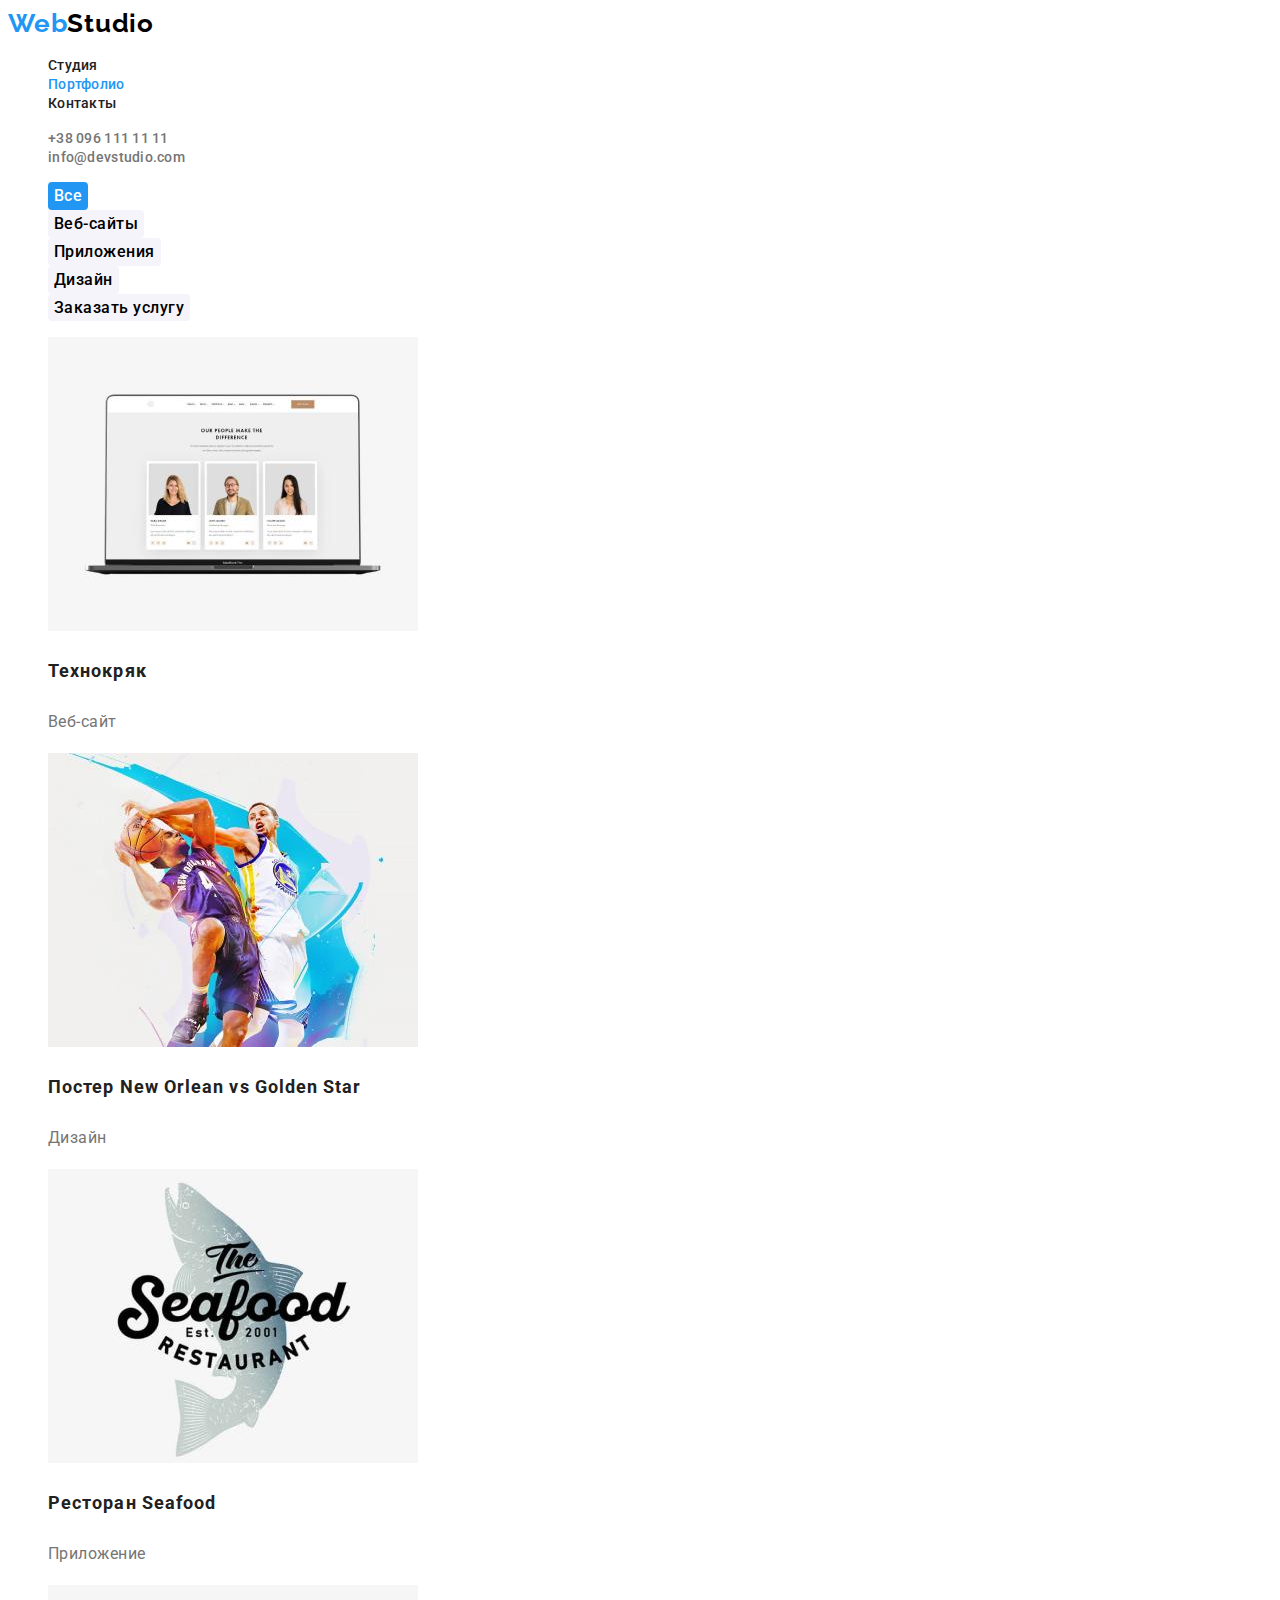
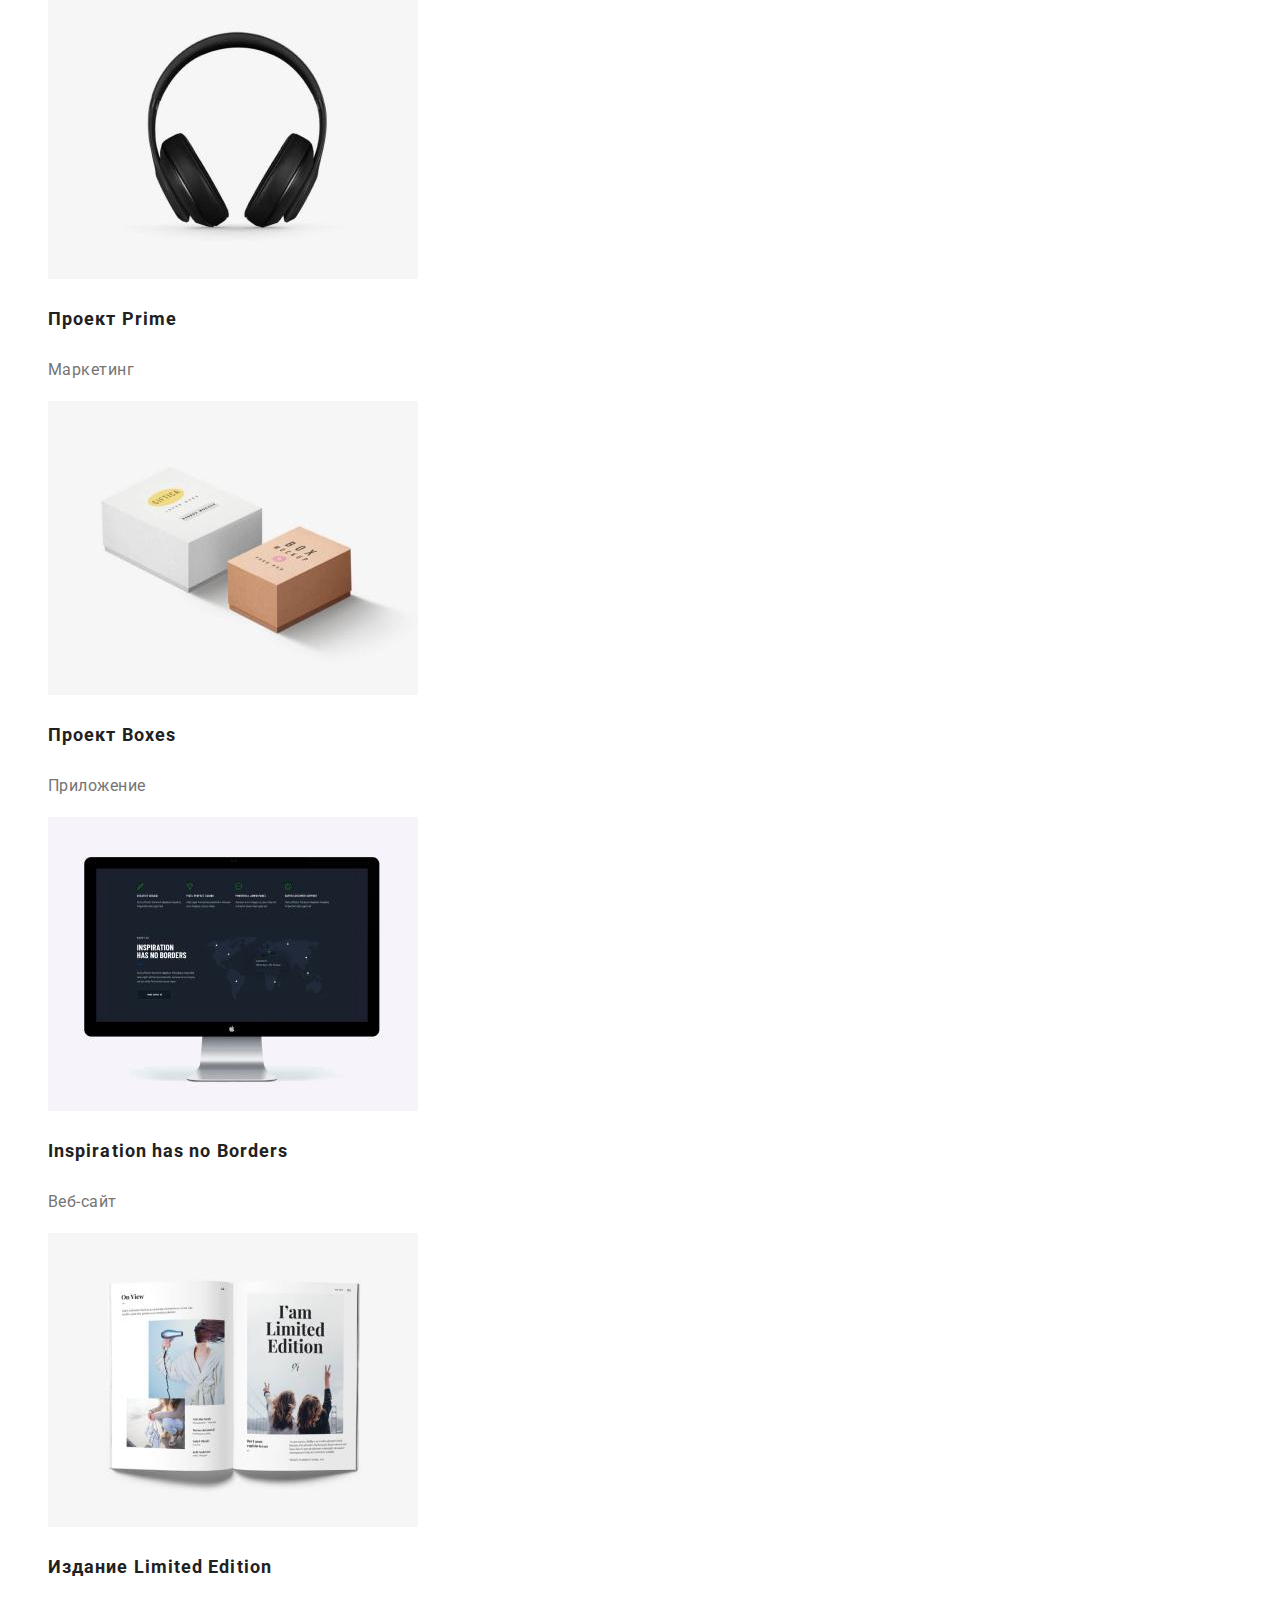
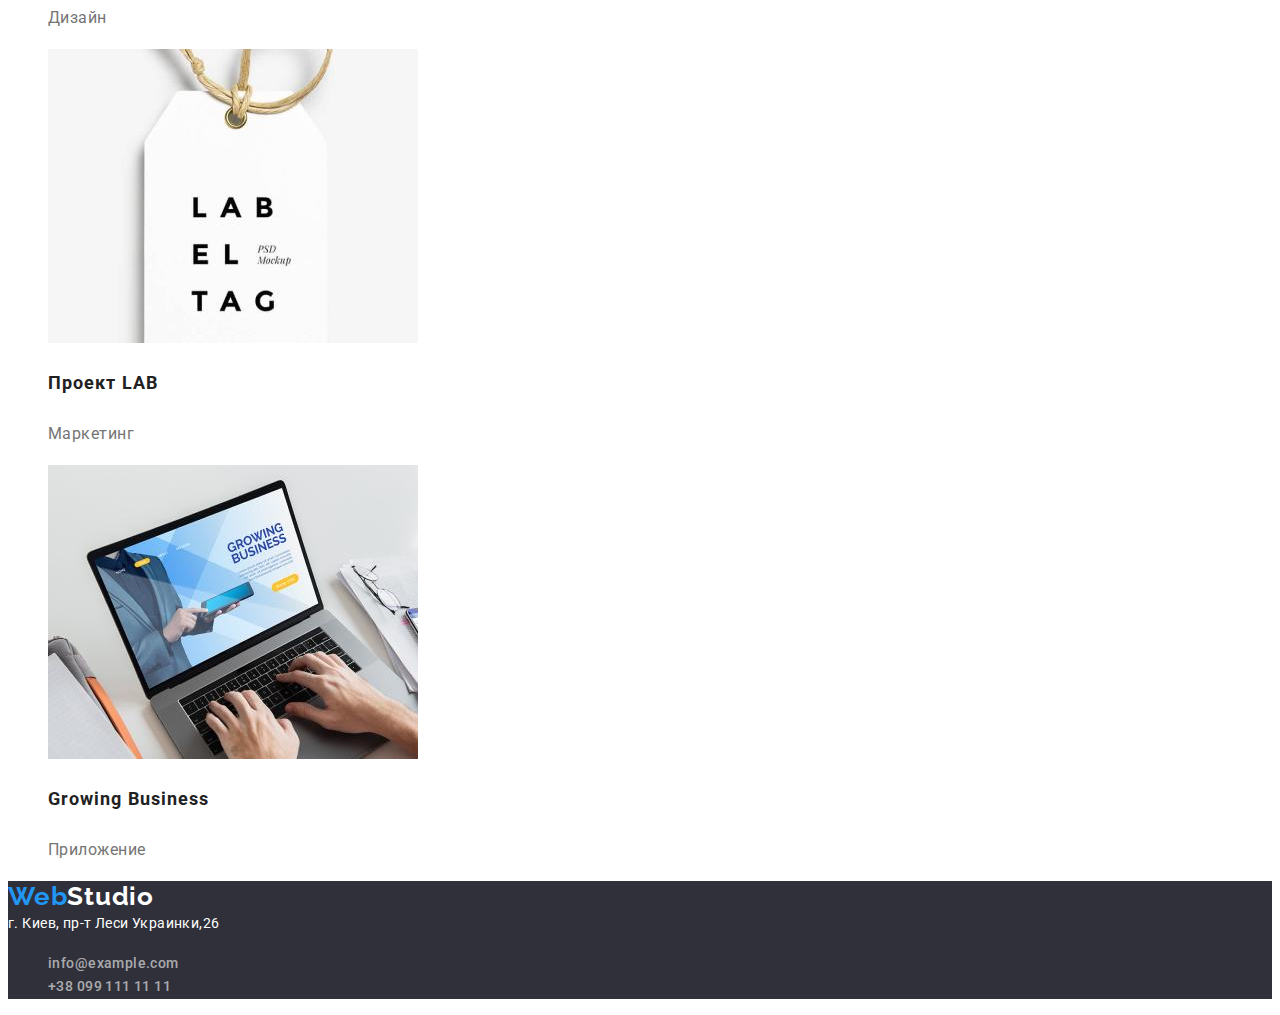
==== commit 5d538a5a: "goit-markup-hw-02" ====
--- a/portfolio.html
+++ b/portfolio.html
@@ -58,7 +58,7 @@
                     <button class="btn-item" type="button">Заказать услугу</button>
                 </li>
             </ul>
-            <ul>
+            <ul class="list">
                 <li><img src="./images/Технокряк.jpg" alt="site" width="370" height="294">
                     <h3 class="project-title">Технокряк</h3>
                     <p class="project-body">Веб-сайт</p>
@@ -78,9 +78,8 @@
                 <li><img src="./images/Boxes.jpg" alt="app" width="370" height="294">
                     <h3 class="project-title">Проект <span lang="en">Boxes</span></h3>
                     <p class="project-body">Приложение</p>
-                
                 </li>
-                <li><img src="/images/Inspiration.jpg" alt="site" width="370" height="294">
+                <li><img src="./images/Inspiration.jpg" alt="site" width="370" height="294">
                     <h3 class="project-title" lang="en">Inspiration has no Borders</h3>
                     <p class="project-body">Веб-сайт</p>
                 </li>
--- a/css/styles.css
+++ b/css/styles.css
@@ -8,13 +8,12 @@
   --btn-item-color: #f5f4fa;
   --footer-contact: rgba(255, 255, 255, 0.6);
   --team-color: #f5f4fa;
-  --background-color: #e5e5e5;
 }
 
 body {
   font-family: "Roboto", sans-serif;
   color: var(--header-color);
-  background-color: var(--background-color);
+  background-color: var(--primary-title-color);
 }
 
 .list {
@@ -93,7 +92,7 @@
 }
 
 .btn-title {
-  font-family: "Roboto";
+  font-family: inherit;
   font-style: normal;
   font-weight: bold;
   font-size: 16px;
@@ -170,6 +169,7 @@
 }
 
 .address-city {
+  font-style: normal;
   font-weight: normal;
   font-size: 14px;
   line-height: 1.71;
